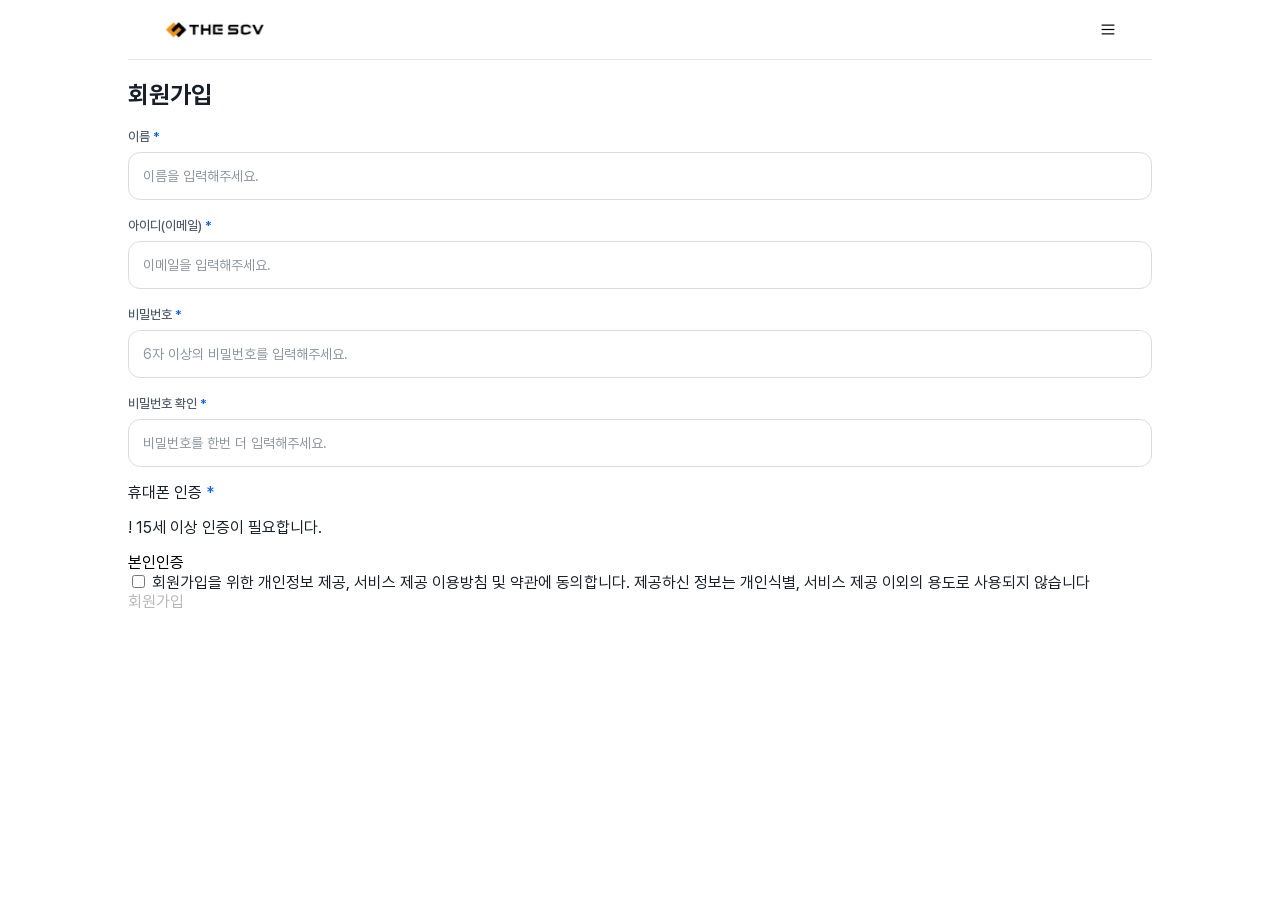
==== subway/signup.html @ 8e4e99aa "회원가입 페이지 추가" ====
<!DOCTYPE html>
<html lang="ko">
<head>
    <meta charset="UTF-8">
    <meta name="viewport" content="width=device-width, initial-scale=1.0">
    <title>THE SCV 회원가입</title>
    <link rel="stylesheet" href="../coolfile/font/css/pretendard.css">
    <link rel="stylesheet" href="css/login.css">
    <link rel="stylesheet" href="css/signup.css">
</head>
<body>
    <div id="wrap">
        <header class="header">
            <h1>
                <a href="../" class="logo">
                    <img src="../coolfile/img/image 2.svg" alt="THE SCV">
                </a>
            </h1>
            <button type="button" class="menu_btn">
                <span class="sr-only">메뉴 열기</span>
            </button>
        </header>

        <main class="main">
            <section class="signup_section">
                <h2>회원가입</h2>

                <form action="">
                    <fieldset>
                        <legend class="sr-only">회원가입 정보 입력</legend>

                        <div class="input_group">
                            <label for="user_name">이름 <span class="required" aria-hidden="true">*</span></label>
                            <input type="text" id="user_name" name="user_name" placeholder="이름을 입력해주세요.">
                        </div>

                        <div class="input_group">
                            <label for="user_email">아이디(이메일) <span class="required" aria-hidden="true">*</span></label>
                            <input type="email" id="user_email" name="user_email" placeholder="이메일을 입력해주세요.">
                        </div>

                        <div class="input_group">
                            <label for="user_password">비밀번호 <span class="required" aria-hidden="true">*</span></label>
                            <input type="password" id="user_password" name="user_password" placeholder="6자 이상의 비밀번호를 입력해주세요.">
                        </div>

                        <div class="input_group">
                            <label for="user_password_confirm">비밀번호 확인 <span class="required" aria-hidden="true">*</span></label>
                            <input type="password" id="user_password_confirm" name="user_password_confirm" placeholder="비밀번호를 한번 더 입력해주세요.">
                        </div>

                        <div class="verification_group">
                            <p class="verification_title">휴대폰 인증 <span class="required" aria-hidden="true">*</span></p>
                            <p class="verification_notice">
                                <span class="notice_icon" aria-hidden="true">!</span>
                                15세 이상 인증이 필요합니다.
                            </p>
                            <button type="button" class="verification_btn">본인인증</button>
                        </div>

                        <div class="agreement">
                            <input type="checkbox" id="terms_agree" name="terms_agree">
                            <label for="terms_agree">
                                회원가입을 위한 개인정보 제공, 서비스 제공 이용방침 및 약관에 동의합니다.
                                제공하신 정보는 개인식별, 서비스 제공 이외의 용도로 사용되지 않습니다
                            </label>
                        </div>

                        <button type="submit" class="signup_btn" disabled>회원가입</button>
                    </fieldset>
                </form>
            </section>
        </main>
    </div>
</body>
</html>
---- coolfile/font/css/pretendard.css ----
@font-face {
    font-family: 'Pretendard';
    font-weight: 100;
    font-style: normal;
    font-display: swap;
    src: url('../Pretendard-Thin.woff2') format('woff2');
}

@font-face {
    font-family: 'Pretendard';
    font-weight: 200;
    font-style: normal;
    font-display: swap;
    src: url('../Pretendard-ExtraLight.woff2') format('woff2');
}

@font-face {
    font-family: 'Pretendard';
    font-weight: 300;
    font-style: normal;
    font-display: swap;
    src: url('../Pretendard-Light.woff2') format('woff2');
}

@font-face {
    font-family: 'Pretendard';
    font-weight: 400;
    font-style: normal;
    font-display: swap;
    src: url('../Pretendard-Regular.woff2') format('woff2');
}

@font-face {
    font-family: 'Pretendard';
    font-weight: 500;
    font-style: normal;
    font-display: swap;
    src: url('../Pretendard-Medium.woff2') format('woff2');
}

@font-face {
    font-family: 'Pretendard';
    font-weight: 600;
    font-style: normal;
    font-display: swap;
    src: url('../Pretendard-SemiBold.woff2') format('woff2');
}

@font-face {
    font-family: 'Pretendard';
    font-weight: 700;
    font-style: normal;
    font-display: swap;
    src: url('../Pretendard-Bold.woff2') format('woff2');
}

@font-face {
    font-family: 'Pretendard';
    font-weight: 800;
    font-style: normal;
    font-display: swap;
    src: url('../Pretendard-ExtraBold.woff2') format('woff2');
}

@font-face {
    font-family: 'Pretendard';
    font-weight: 900;
    font-style: normal;
    font-display: swap;
    src: url('../Pretendard-Black.woff2') format('woff2');
}
---- subway/css/login.css ----
@charset "UTF-8";

:root {
    --primary: #0B62E3;
    --white: #FFFFFF;
    --placeholder: #8D95A1;
    --sub-text: #4E5968;
    --text: #191F28;
    --border: #333D4B;
}

* {
    box-sizing: border-box;
}

html {
    font-size: 62.5%;
}

body {
    margin: 0;
    background-color: var(--white);
    color: var(--text);
    font-family: 'Pretendard', sans-serif;
    font-size: 1.6rem;
}

button,
input {
    font: inherit;
}

button {
    border: 0;
    padding: 0;
    background: none;
    cursor: pointer;
}

a {
    color: inherit;
    text-decoration: none;
}

img {
    display: block;
    max-width: 100%;
}

.sr-only {
    position: absolute;
    width: 1px;
    height: 1px;
    padding: 0;
    margin: -1px;
    overflow: hidden;
    clip: rect(0, 0, 0, 0);
    white-space: nowrap;
    border: 0;
}

#wrap {
    width: 100%;
    max-width: 1024px;
    min-width: 360px;
    min-height: 100dvh;
    margin: 0 auto;
    background-color: var(--white);
    display: flex;
    flex-direction: column;
}

.header {
    height: 6rem;
    padding: 0 2rem;
    border-bottom: 1px solid #E5E7EB;
    display: flex;
    align-items: center;
    justify-content: space-between;
}

.header h1 {
    margin: 0;
}

.logo {
    display: block;
}

.header .logo img {
    width: 11rem;
    height: auto;
}

.menu_btn {
    width: 2.4rem;
    height: 2.4rem;
    background: url('../../coolfile/img/Component 9.svg') no-repeat center / 1.8rem auto;
}

.main {
    flex: 1;
}

.login_section {
    width: 100%;
    max-width: 36rem;
    margin: 0 auto;
    padding: 3.6rem 2rem 0;
}

.login_section h2 {
    margin: 0 0 3rem;
    font-size: 2.8rem;
    line-height: 1.3;
    font-weight: 700;
}

fieldset {
    min-width: 0;
    margin: 0;
    padding: 0;
    border: 0;
}

.input_group + .input_group {
    margin-top: 1.8rem;
}

.required {
    color: var(--primary);
}

.input_group label {
    display: block;
    margin-bottom: .8rem;
    color: var(--sub-text);
    font-size: 1.3rem;
    font-weight: 500;
}

.input_group input {
    width: 100%;
    height: 4.8rem;
    padding: 0 1.4rem;
    border: 1px solid #D9DDE3;
    border-radius: 1.2rem;
    outline: 0;
    color: var(--text);
    font-size: 1.4rem;
}

.input_group input::placeholder {
    color: var(--placeholder);
}

.input_group input:focus {
    border-color: var(--primary);
}

.password_link {
    display: block;
    margin: 1.1rem 0 2.6rem;
    color: var(--sub-text);
    font-size: 1.2rem;
    text-align: right;
}

.login_btn,
.join_btn {
    width: 100%;
    height: 4.8rem;
    border-radius: 1.2rem;
    display: flex;
    align-items: center;
    justify-content: center;
    font-size: 1.4rem;
    font-weight: 500;
}

.login_btn {
    background-color: var(--primary);
    color: var(--white);
}

.join_btn {
    margin-top: .8rem;
    border: 1px solid var(--primary);
    color: var(--primary);
}

.footer {
    margin-top: 6rem;
    padding: 2.8rem 2rem 3rem;
    border-top: 1px solid #E5E7EB;
}

.footer_inner {
    width: 100%;
}

.footer_logo {
    margin: 0 0 2rem;
}

.footer_logo img {
    width: 10.5rem;
    height: auto;
}

.footer_nav ul {
    display: flex;
    margin: 0;
    padding: 0;
    list-style: none;
}

.footer_nav li {
    position: relative;
}

.footer_nav li + li {
    margin-left: 1.2rem;
}

.footer_nav li + li::before {
    content: "|";
    position: static;
    margin-right: 1.2rem;
    color: #D9DDE3;
}

.footer_nav a {
    color: var(--sub-text);
    font-size: 1.2rem;
}

.company_info {
    margin-top: 3rem;
    color: #8D95A1;
    font-size: 1.2rem;
    line-height: 1.6;
}

.company_info p {
    margin: 0;
}

.company_info p + p {
    margin-top: .2rem;
}

@media (min-width: 600px) {
    .header {
        padding: 0 3.2rem;
    }

    .login_section {
        padding-top: 6rem;
    }

    .footer {
        padding-right: 3.2rem;
        padding-left: 3.2rem;
    }
}
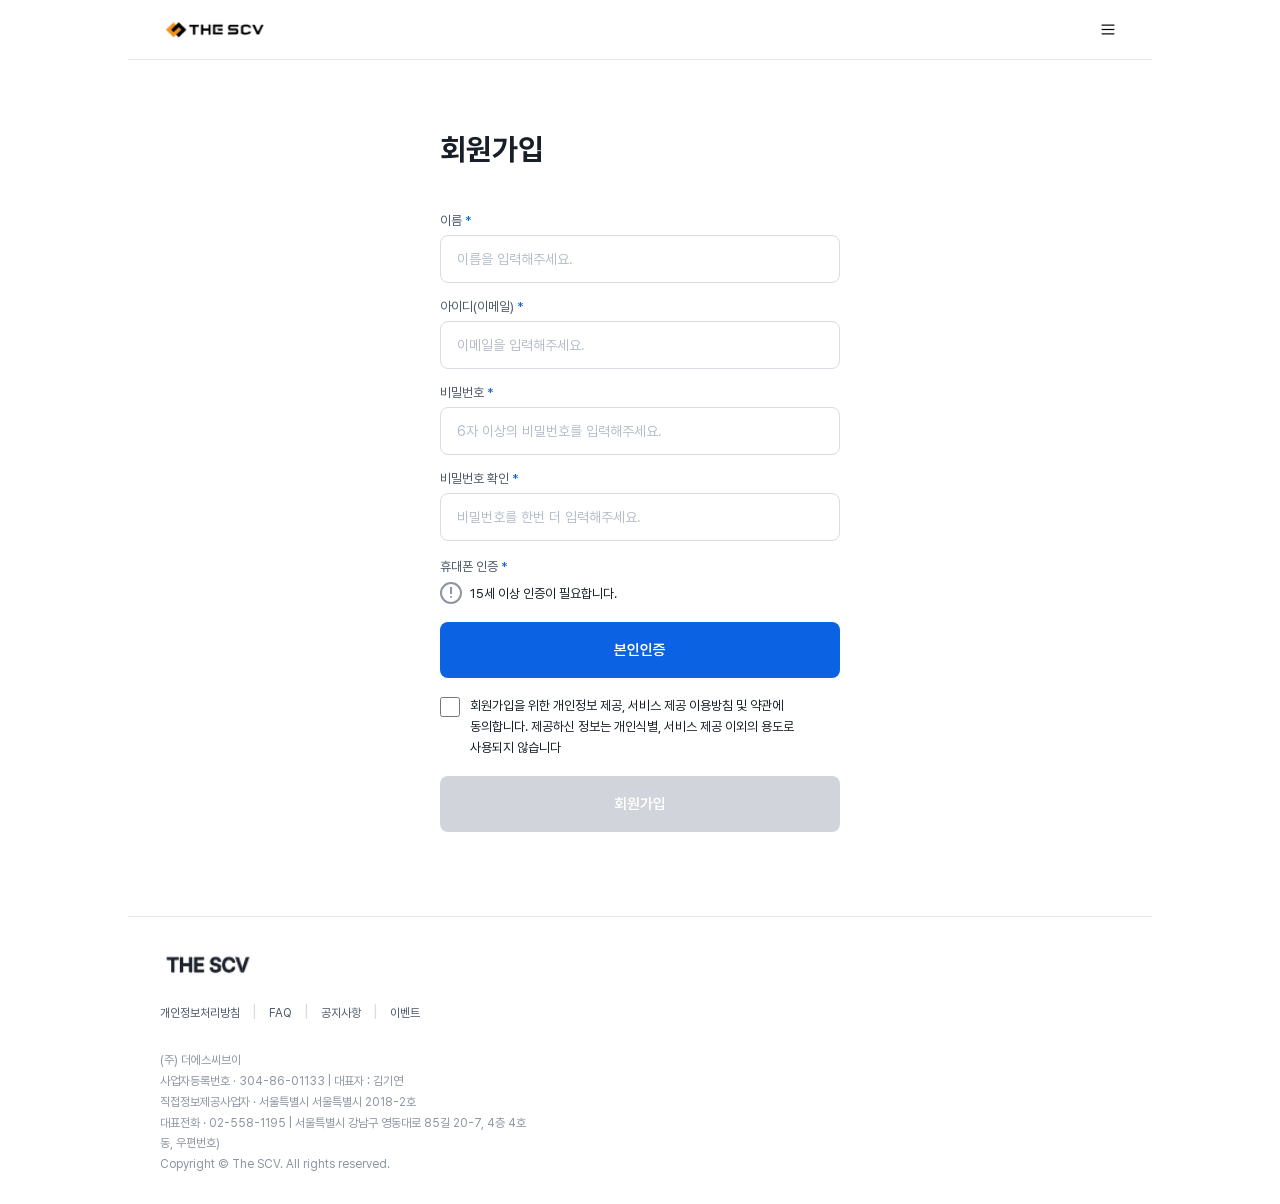
==== commit 80d3e2e3: "회원가입 페이지에 로그인 화면과 동일한 푸터 추가" ====
--- a/subway/signup.html
+++ b/subway/signup.html
@@ -71,6 +71,31 @@
                 </form>
             </section>
         </main>
+
+        <footer class="footer">
+            <div class="footer_inner">
+                <p class="footer_logo">
+                    <img src="../coolfile/img/image 5.svg" alt="THE SCV">
+                </p>
+
+                <nav class="footer_nav" aria-label="푸터 메뉴">
+                    <ul>
+                        <li><a href="#">개인정보처리방침</a></li>
+                        <li><a href="#">FAQ</a></li>
+                        <li><a href="#">공지사항</a></li>
+                        <li><a href="#">이벤트</a></li>
+                    </ul>
+                </nav>
+
+                <div class="company_info">
+                    <p>(주) 더에스씨브이</p>
+                    <p>사업자등록번호 · 304-86-01133 | 대표자 : 김기연</p>
+                    <p>직접정보제공사업자 · 서울특별시 서울특별시 2018-2호</p>
+                    <p>대표전화 · 02-558-1195 | 서울특별시 강남구 영동대로 85길 20-7, 4층 4호<br>동, 우편번호)</p>
+                    <p>Copyright © The SCV. All rights reserved.</p>
+                </div>
+            </div>
+        </footer>
     </div>
 </body>
 </html>
--- a/subway/css/signup.css
+++ b/subway/css/signup.css
@@ -0,0 +1,130 @@
+@charset "UTF-8";
+
+.signup_section {
+    width: 100%;
+    max-width: 44rem;
+    margin: 0 auto;
+    padding: 6.4rem 2rem 2.4rem;
+}
+
+.signup_section h2 {
+    margin: 0 0 4.4rem;
+    font-size: 3rem;
+    line-height: 1.3;
+    font-weight: 700;
+}
+
+.signup_section .input_group + .input_group {
+    margin-top: 1.6rem;
+}
+
+.signup_section .input_group label,
+.verification_title {
+    display: block;
+    margin-bottom: .7rem;
+    color: var(--sub-text);
+    font-size: 1.3rem;
+    font-weight: 400;
+}
+
+.signup_section .input_group input {
+    width: 100%;
+    height: 4.8rem;
+    padding: 0 1.6rem;
+    border: 1px solid #D9DDE3;
+    border-radius: .8rem;
+    outline: 0;
+    color: var(--text);
+    font-size: 1.4rem;
+}
+
+.signup_section .input_group input::placeholder {
+    color: #B5BDC8;
+}
+
+.signup_section .input_group input:focus {
+    border-color: var(--primary);
+}
+
+.verification_group {
+    margin-top: 1.8rem;
+}
+
+.verification_title {
+    margin: 0 0 .8rem;
+}
+
+.verification_notice {
+    display: flex;
+    align-items: center;
+    gap: .8rem;
+    margin: 0 0 1.8rem;
+    color: var(--text);
+    font-size: 1.3rem;
+}
+
+.notice_icon {
+    width: 2.2rem;
+    height: 2.2rem;
+    border: 2px solid #8D95A1;
+    border-radius: 50%;
+    color: #8D95A1;
+    display: flex;
+    align-items: center;
+    justify-content: center;
+    font-size: 1.4rem;
+    font-weight: 700;
+}
+
+.verification_btn {
+    width: 100%;
+    height: 5.6rem;
+    border-radius: .8rem;
+    background-color: var(--primary);
+    color: var(--white);
+    font-size: 1.5rem;
+    font-weight: 600;
+}
+
+.agreement {
+    display: flex;
+    align-items: flex-start;
+    gap: 1rem;
+    margin-top: 1.8rem;
+}
+
+.agreement input {
+    flex: 0 0 auto;
+    width: 2rem;
+    height: 2rem;
+    margin: .1rem 0 0;
+    accent-color: var(--primary);
+}
+
+.agreement label {
+    color: var(--text);
+    font-size: 1.3rem;
+    line-height: 1.6;
+    word-break: keep-all;
+}
+
+.signup_btn {
+    width: 100%;
+    height: 5.6rem;
+    margin-top: 1.8rem;
+    border-radius: .8rem;
+    background-color: #D1D5DB;
+    color: var(--white);
+    font-size: 1.5rem;
+    font-weight: 600;
+}
+
+.signup_btn:disabled {
+    cursor: default;
+}
+
+@media (min-width: 600px) {
+    .signup_section {
+        padding-top: 7rem;
+    }
+}
